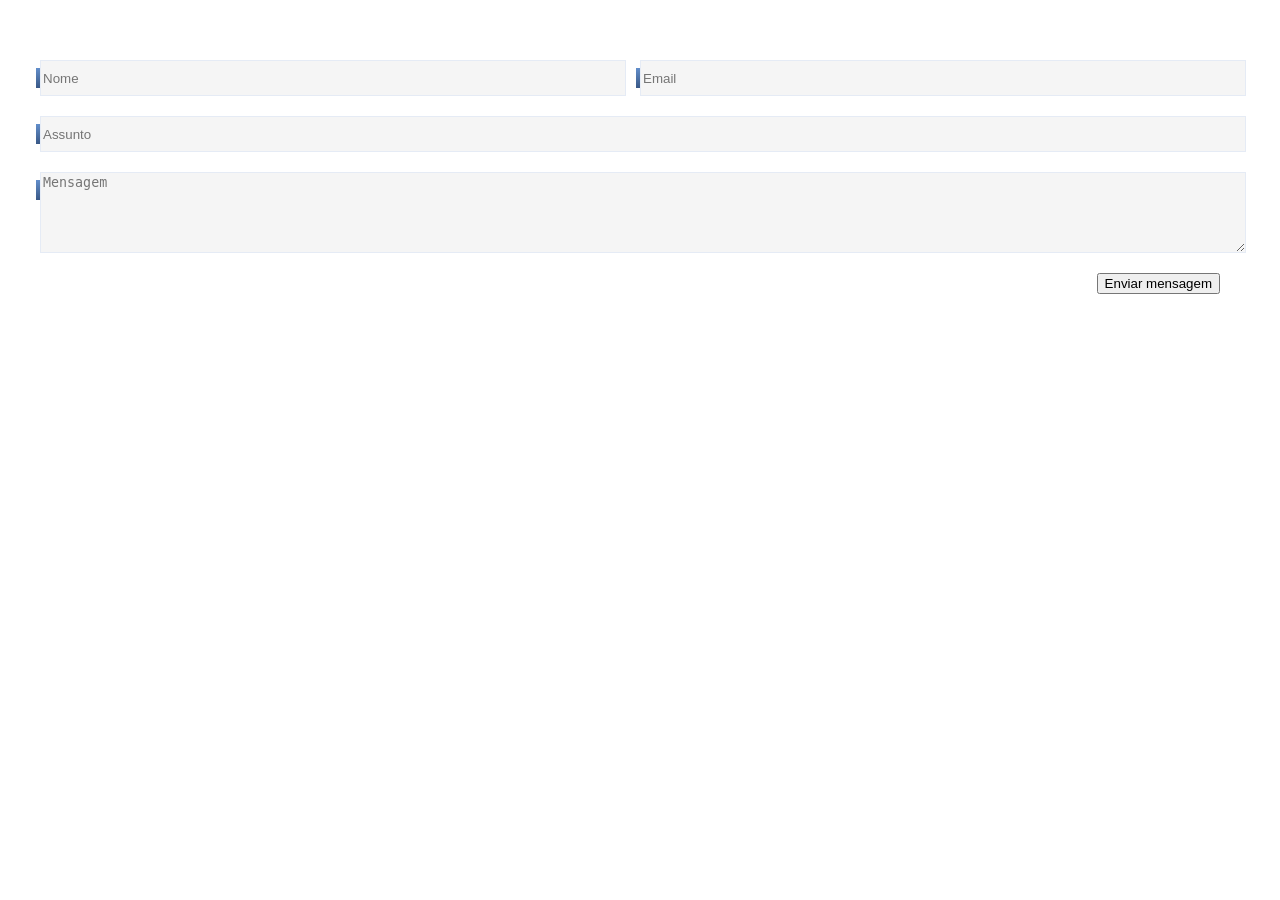
==== footer.html @ c902701d "atualização" ====
<!DOCTYPE html>
<html lang="en">
<head>
    <meta charset="UTF-8">
    <meta http-equiv="X-UA-Compatible" content="IE=edge">
    <meta name="viewport" content="width=device-width, initial-scale=1.0">
    <title>Document</title>
    <link rel="stylesheet" href="./style/footer.css">
    <link rel="stylesheet" href="./style/style.css">
</head>
<body>
    <footer>
        <form action="/formulario-contato" method="post">
            <div class="form form-nome">
                <!-- <label for="nome">Nome</label> -->
                <input type="text" id="nome" name="nome" placeholder="Nome">
            </div>
            <div class="form form-email">
                <!-- <label for="email">Email</label> -->
                <input type="text" id="email" name="email" placeholder="Email">
            </div>
            <div class="form form-assunto">
                <!-- <label for="assunto">Assunto</label> -->
                <input type="text" id="assunto" name="assunto" placeholder="Assunto">
            </div>
            <div class="form form-mensagem">
                <!-- <label for="mensagem">Mensagem</label> -->
                <textarea name="mensagem" id="mensagem" cols="50" rows="5" placeholder="Mensagem"></textarea>
            </div>
            <div class="botao-enviar">
                <button type="submit">Enviar mensagem</button>
            </div>
        </form>
    </footer>
</body>
</html>
---- style/footer.css ----
form {
  /* background-color: aquamarine; */
  max-width: 100%;
  display: grid;
  grid-template-columns: 1fr;
  padding: 40px;
  box-sizing: border-box;
}

.form {
  margin-top: 20px;
  position: relative;
  display: grid;
  align-items: center;
}

.form input {
  height: 32px;
}

input,
textarea {
  background: var(--cor-7);
  border: 1px solid var(--cor-p5);
  width: 100%;
  outline: none;
}

.form::before {
  content: "";
  display: block;
  width: 4px;
  height: 20px;
  background: linear-gradient(var(--cor-p2), var(--cor-p1));
  position: absolute;
  top: 8px;
  left: -4px;
}

.form-email {
  grid-column: 1/-1;
}

.form-assunto {
  grid-column: 1/-1;
}

.form-mensagem {
  grid-column: 1/-1;
  margin-bottom: 20px;
}

.botao-enviar {
  /* grid-column: 1; */
  justify-self: end;
  /* margin: 0px 20px 20px 0px; */
}

@media (min-width: 600px) {
  form {
    grid-template-columns: 1fr 1fr;
  }

  .form-nome {
    margin-right: 20px;
  }

  .form-email {
    grid-column: auto;
  }

  .botao-enviar {
    grid-column: 2;
    justify-self: end;
    margin: 0px 20px 20px 0px;
  }
}
---- style/style.css ----
@import url('./global/global.css');
@import url('./utilities/colors.css');
@import url('./home/header/header.css');
@import url('./home/introducao/introducao.css');
@import url('./home/projetos/projetos.css');
@import url('./home/formacao/formacao.css');
@import url('./home/footer/footer.css');
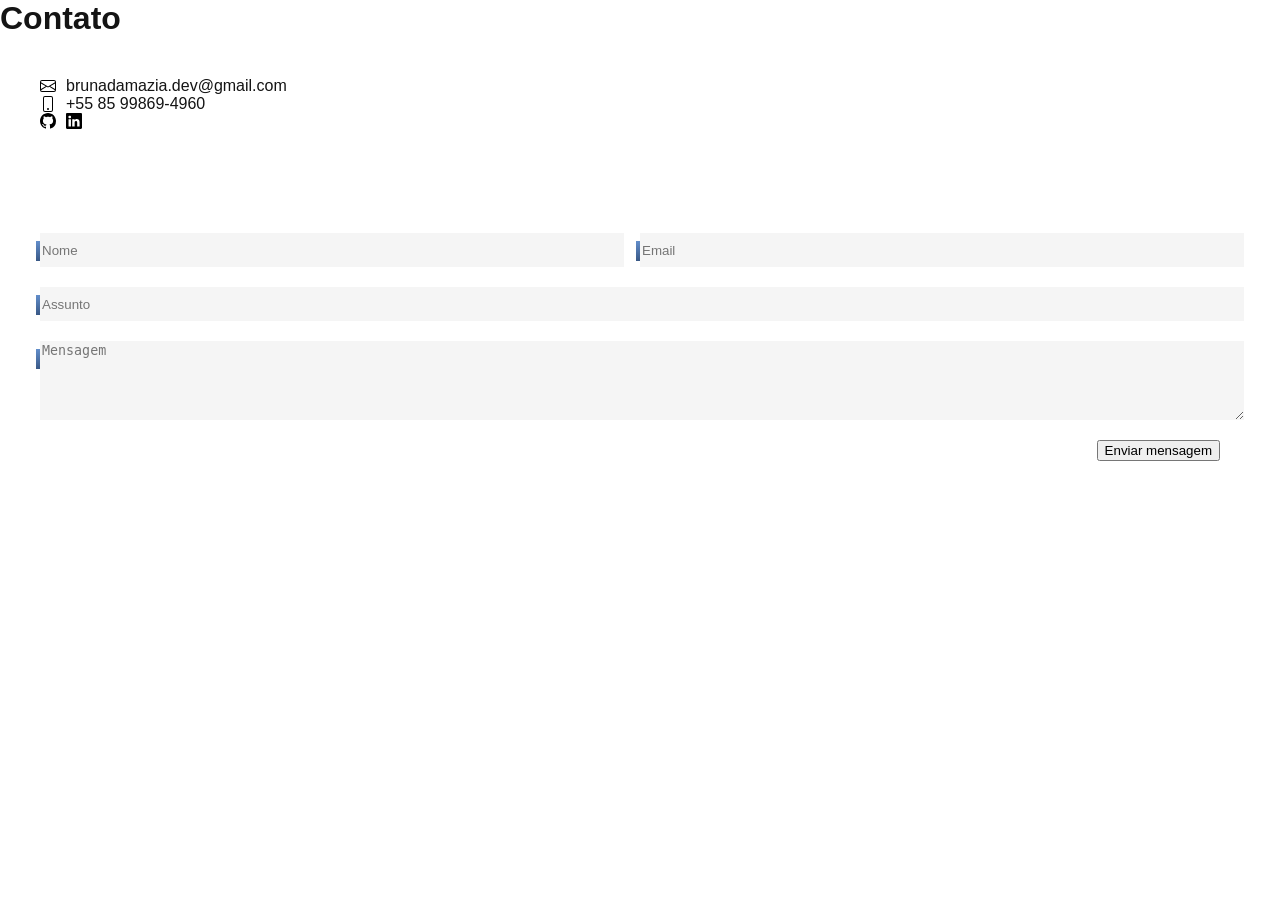
==== commit 69d76c79: "atualização" ====
--- a/footer.html
+++ b/footer.html
@@ -1,36 +1,109 @@
 <!DOCTYPE html>
 <html lang="en">
-<head>
-    <meta charset="UTF-8">
-    <meta http-equiv="X-UA-Compatible" content="IE=edge">
-    <meta name="viewport" content="width=device-width, initial-scale=1.0">
+  <head>
+    <meta charset="UTF-8" />
+    <meta http-equiv="X-UA-Compatible" content="IE=edge" />
+    <meta name="viewport" content="width=device-width, initial-scale=1.0" />
     <title>Document</title>
-    <link rel="stylesheet" href="./style/footer.css">
-    <link rel="stylesheet" href="./style/style.css">
-</head>
-<body>
+    <link rel="stylesheet" href="./style/footer.css" />
+    <link rel="stylesheet" href="./style/style.css" />
+  </head>
+  <body>
     <footer>
-        <form action="/formulario-contato" method="post">
-            <div class="form form-nome">
-                <!-- <label for="nome">Nome</label> -->
-                <input type="text" id="nome" name="nome" placeholder="Nome">
-            </div>
-            <div class="form form-email">
-                <!-- <label for="email">Email</label> -->
-                <input type="text" id="email" name="email" placeholder="Email">
-            </div>
-            <div class="form form-assunto">
-                <!-- <label for="assunto">Assunto</label> -->
-                <input type="text" id="assunto" name="assunto" placeholder="Assunto">
-            </div>
-            <div class="form form-mensagem">
-                <!-- <label for="mensagem">Mensagem</label> -->
-                <textarea name="mensagem" id="mensagem" cols="50" rows="5" placeholder="Mensagem"></textarea>
-            </div>
-            <div class="botao-enviar">
-                <button type="submit">Enviar mensagem</button>
-            </div>
-        </form>
+      <h1 class="titulo">Contato</h1>
+      <div class="contato">
+        <ul>
+          <li class="contato-info">
+            <svg
+              xmlns="http://www.w3.org/2000/svg"
+              width="16"
+              height="16"
+              fill=""
+              class="bi bi-envelope"
+              viewBox="0 0 16 16"
+            >
+              <path
+                d="M0 4a2 2 0 0 1 2-2h12a2 2 0 0 1 2 2v8a2 2 0 0 1-2 2H2a2 2 0 0 1-2-2V4Zm2-1a1 1 0 0 0-1 1v.217l7 4.2 7-4.2V4a1 1 0 0 0-1-1H2Zm13 2.383-4.708 2.825L15 11.105V5.383Zm-.034 6.876-5.64-3.471L8 9.583l-1.326-.795-5.64 3.47A1 1 0 0 0 2 13h12a1 1 0 0 0 .966-.741ZM1 11.105l4.708-2.897L1 5.383v5.722Z"
+              /></svg
+            >brunadamazia.dev@gmail.com
+          </li>
+          <li class="contato-info">
+            <svg
+              xmlns="http://www.w3.org/2000/svg"
+              width="16"
+              height="16"
+              fill=""
+              class="bi bi-phone"
+              viewBox="0 0 16 16"
+            >
+              <path
+                d="M11 1a1 1 0 0 1 1 1v12a1 1 0 0 1-1 1H5a1 1 0 0 1-1-1V2a1 1 0 0 1 1-1h6zM5 0a2 2 0 0 0-2 2v12a2 2 0 0 0 2 2h6a2 2 0 0 0 2-2V2a2 2 0 0 0-2-2H5z"
+              />
+              <path d="M8 14a1 1 0 1 0 0-2 1 1 0 0 0 0 2z" /></svg
+            >+55 85 99869-4960
+          </li>
+          <li class="contato-info">
+            <a href="/"
+              ><svg
+                xmlns="http://www.w3.org/2000/svg"
+                width="16"
+                height="16"
+                fill=""
+                class="bi bi-github"
+                viewBox="0 0 16 16"
+              >
+                <path
+                  d="M8 0C3.58 0 0 3.58 0 8c0 3.54 2.29 6.53 5.47 7.59.4.07.55-.17.55-.38 0-.19-.01-.82-.01-1.49-2.01.37-2.53-.49-2.69-.94-.09-.23-.48-.94-.82-1.13-.28-.15-.68-.52-.01-.53.63-.01 1.08.58 1.23.82.72 1.21 1.87.87 2.33.66.07-.52.28-.87.51-1.07-1.78-.2-3.64-.89-3.64-3.95 0-.87.31-1.59.82-2.15-.08-.2-.36-1.02.08-2.12 0 0 .67-.21 2.2.82.64-.18 1.32-.27 2-.27.68 0 1.36.09 2 .27 1.53-1.04 2.2-.82 2.2-.82.44 1.1.16 1.92.08 2.12.51.56.82 1.27.82 2.15 0 3.07-1.87 3.75-3.65 3.95.29.25.54.73.54 1.48 0 1.07-.01 1.93-.01 2.2 0 .21.15.46.55.38A8.012 8.012 0 0 0 16 8c0-4.42-3.58-8-8-8z"
+                /></svg
+            ></a>
+            <a href="/"
+              ><svg
+                xmlns="http://www.w3.org/2000/svg"
+                width="16"
+                height="16"
+                fill=""
+                class="bi bi-linkedin"
+                viewBox="0 0 16 16"
+              >
+                <path
+                  d="M0 1.146C0 .513.526 0 1.175 0h13.65C15.474 0 16 .513 16 1.146v13.708c0 .633-.526 1.146-1.175 1.146H1.175C.526 16 0 15.487 0 14.854V1.146zm4.943 12.248V6.169H2.542v7.225h2.401zm-1.2-8.212c.837 0 1.358-.554 1.358-1.248-.015-.709-.52-1.248-1.342-1.248-.822 0-1.359.54-1.359 1.248 0 .694.521 1.248 1.327 1.248h.016zm4.908 8.212V9.359c0-.216.016-.432.08-.586.173-.431.568-.878 1.232-.878.869 0 1.216.662 1.216 1.634v3.865h2.401V9.25c0-2.22-1.184-3.252-2.764-3.252-1.274 0-1.845.7-2.165 1.193v.025h-.016a5.54 5.54 0 0 1 .016-.025V6.169h-2.4c.03.678 0 7.225 0 7.225h2.4z"
+                /></svg
+            ></a>
+          </li>
+        </ul>
+      </div>
+      <form action="/formulario-contato" method="post">
+        <div class="form form-nome">
+          <!-- <label for="nome">Nome</label> -->
+          <input type="text" id="nome" name="nome" placeholder="Nome" />
+        </div>
+        <div class="form form-email">
+          <!-- <label for="email">Email</label> -->
+          <input type="text" id="email" name="email" placeholder="Email" />
+        </div>
+        <div class="form form-assunto">
+          <!-- <label for="assunto">Assunto</label> -->
+          <input
+            type="text"
+            id="assunto"
+            name="assunto"
+            placeholder="Assunto"
+          />
+        </div>
+        <div class="form form-mensagem">
+          <!-- <label for="mensagem">Mensagem</label> -->
+          <textarea
+            name="mensagem"
+            id="mensagem"
+            cols="50"
+            rows="5"
+            placeholder="Mensagem"
+          ></textarea>
+        </div>
+        <div class="botao-enviar">
+          <button type="submit">Enviar mensagem</button>
+        </div>
+      </form>
     </footer>
-</body>
-</html>+  </body>
+</html>
--- a/style/footer.css
+++ b/style/footer.css
@@ -1,3 +1,14 @@
+.contato {
+    /* background-color: aquamarine; */
+    padding: 40px;
+}
+
+.contato-info {
+    display: flex;
+    align-items: center;
+    gap: 10px;
+}
+
 form {
   /* background-color: aquamarine; */
   max-width: 100%;
@@ -21,7 +32,7 @@
 input,
 textarea {
   background: var(--cor-7);
-  border: 1px solid var(--cor-p5);
+  border: none;
   width: 100%;
   outline: none;
 }
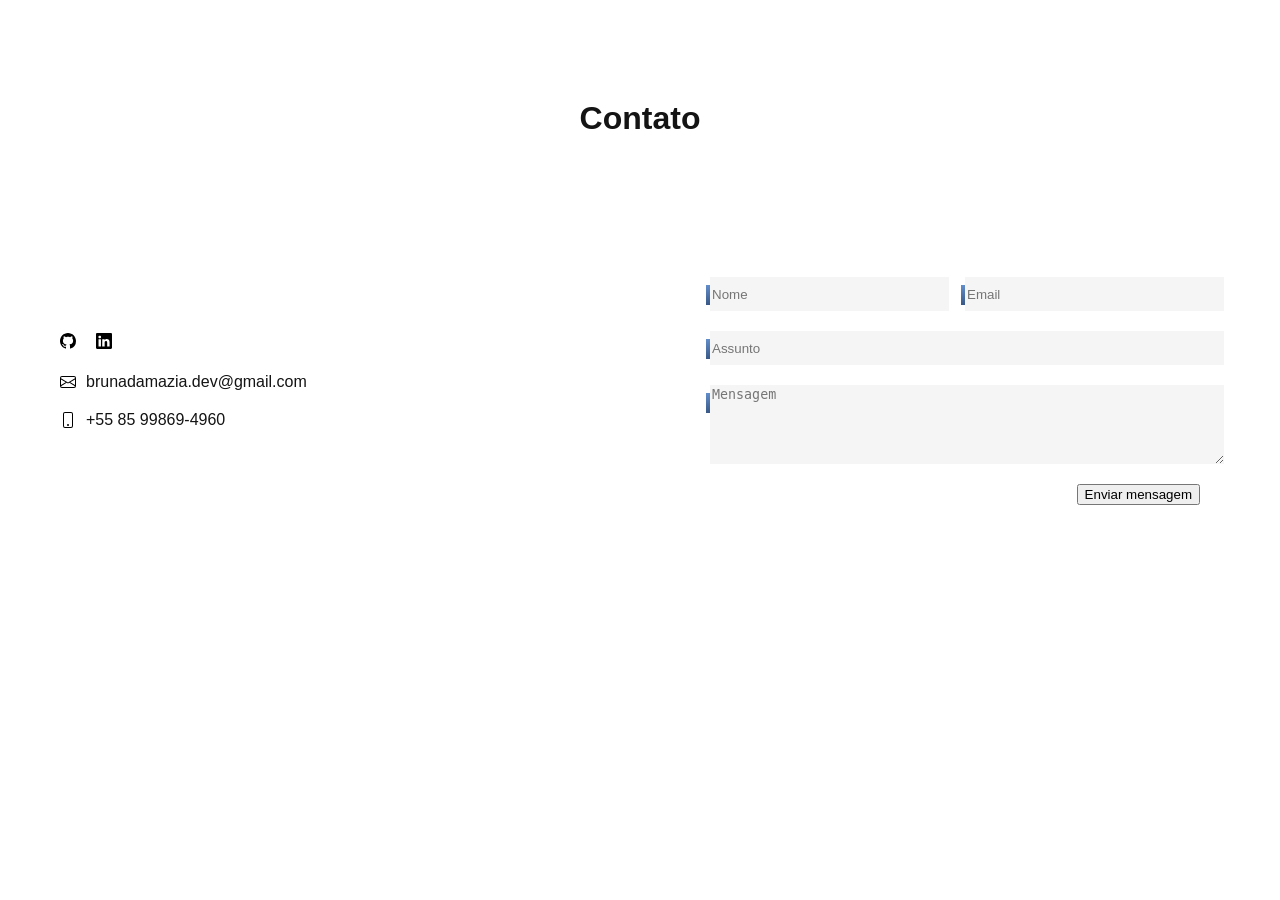
==== commit 1dfcf536: "atualização" ====
--- a/footer.html
+++ b/footer.html
@@ -9,10 +9,38 @@
     <link rel="stylesheet" href="./style/style.css" />
   </head>
   <body>
-    <footer>
+    <footer class="footer-container">
       <h1 class="titulo">Contato</h1>
       <div class="contato">
         <ul>
+          <li class="contato-info redes">
+            <a href="/"
+              ><svg
+                xmlns="http://www.w3.org/2000/svg"
+                width="16"
+                height="16"
+                fill=""
+                class="bi bi-github"
+                viewBox="0 0 16 16"
+              >
+                <path
+                  d="M8 0C3.58 0 0 3.58 0 8c0 3.54 2.29 6.53 5.47 7.59.4.07.55-.17.55-.38 0-.19-.01-.82-.01-1.49-2.01.37-2.53-.49-2.69-.94-.09-.23-.48-.94-.82-1.13-.28-.15-.68-.52-.01-.53.63-.01 1.08.58 1.23.82.72 1.21 1.87.87 2.33.66.07-.52.28-.87.51-1.07-1.78-.2-3.64-.89-3.64-3.95 0-.87.31-1.59.82-2.15-.08-.2-.36-1.02.08-2.12 0 0 .67-.21 2.2.82.64-.18 1.32-.27 2-.27.68 0 1.36.09 2 .27 1.53-1.04 2.2-.82 2.2-.82.44 1.1.16 1.92.08 2.12.51.56.82 1.27.82 2.15 0 3.07-1.87 3.75-3.65 3.95.29.25.54.73.54 1.48 0 1.07-.01 1.93-.01 2.2 0 .21.15.46.55.38A8.012 8.012 0 0 0 16 8c0-4.42-3.58-8-8-8z"
+                /></svg
+            ></a>
+            <a href="/"
+              ><svg
+                xmlns="http://www.w3.org/2000/svg"
+                width="16"
+                height="16"
+                fill=""
+                class="bi bi-linkedin"
+                viewBox="0 0 16 16"
+              >
+                <path
+                  d="M0 1.146C0 .513.526 0 1.175 0h13.65C15.474 0 16 .513 16 1.146v13.708c0 .633-.526 1.146-1.175 1.146H1.175C.526 16 0 15.487 0 14.854V1.146zm4.943 12.248V6.169H2.542v7.225h2.401zm-1.2-8.212c.837 0 1.358-.554 1.358-1.248-.015-.709-.52-1.248-1.342-1.248-.822 0-1.359.54-1.359 1.248 0 .694.521 1.248 1.327 1.248h.016zm4.908 8.212V9.359c0-.216.016-.432.08-.586.173-.431.568-.878 1.232-.878.869 0 1.216.662 1.216 1.634v3.865h2.401V9.25c0-2.22-1.184-3.252-2.764-3.252-1.274 0-1.845.7-2.165 1.193v.025h-.016a5.54 5.54 0 0 1 .016-.025V6.169h-2.4c.03.678 0 7.225 0 7.225h2.4z"
+                /></svg
+            ></a>
+          </li>
           <li class="contato-info">
             <svg
               xmlns="http://www.w3.org/2000/svg"
@@ -41,34 +69,6 @@
               />
               <path d="M8 14a1 1 0 1 0 0-2 1 1 0 0 0 0 2z" /></svg
             >+55 85 99869-4960
-          </li>
-          <li class="contato-info">
-            <a href="/"
-              ><svg
-                xmlns="http://www.w3.org/2000/svg"
-                width="16"
-                height="16"
-                fill=""
-                class="bi bi-github"
-                viewBox="0 0 16 16"
-              >
-                <path
-                  d="M8 0C3.58 0 0 3.58 0 8c0 3.54 2.29 6.53 5.47 7.59.4.07.55-.17.55-.38 0-.19-.01-.82-.01-1.49-2.01.37-2.53-.49-2.69-.94-.09-.23-.48-.94-.82-1.13-.28-.15-.68-.52-.01-.53.63-.01 1.08.58 1.23.82.72 1.21 1.87.87 2.33.66.07-.52.28-.87.51-1.07-1.78-.2-3.64-.89-3.64-3.95 0-.87.31-1.59.82-2.15-.08-.2-.36-1.02.08-2.12 0 0 .67-.21 2.2.82.64-.18 1.32-.27 2-.27.68 0 1.36.09 2 .27 1.53-1.04 2.2-.82 2.2-.82.44 1.1.16 1.92.08 2.12.51.56.82 1.27.82 2.15 0 3.07-1.87 3.75-3.65 3.95.29.25.54.73.54 1.48 0 1.07-.01 1.93-.01 2.2 0 .21.15.46.55.38A8.012 8.012 0 0 0 16 8c0-4.42-3.58-8-8-8z"
-                /></svg
-            ></a>
-            <a href="/"
-              ><svg
-                xmlns="http://www.w3.org/2000/svg"
-                width="16"
-                height="16"
-                fill=""
-                class="bi bi-linkedin"
-                viewBox="0 0 16 16"
-              >
-                <path
-                  d="M0 1.146C0 .513.526 0 1.175 0h13.65C15.474 0 16 .513 16 1.146v13.708c0 .633-.526 1.146-1.175 1.146H1.175C.526 16 0 15.487 0 14.854V1.146zm4.943 12.248V6.169H2.542v7.225h2.401zm-1.2-8.212c.837 0 1.358-.554 1.358-1.248-.015-.709-.52-1.248-1.342-1.248-.822 0-1.359.54-1.359 1.248 0 .694.521 1.248 1.327 1.248h.016zm4.908 8.212V9.359c0-.216.016-.432.08-.586.173-.431.568-.878 1.232-.878.869 0 1.216.662 1.216 1.634v3.865h2.401V9.25c0-2.22-1.184-3.252-2.764-3.252-1.274 0-1.845.7-2.165 1.193v.025h-.016a5.54 5.54 0 0 1 .016-.025V6.169h-2.4c.03.678 0 7.225 0 7.225h2.4z"
-                /></svg
-            ></a>
           </li>
         </ul>
       </div>
--- a/style/footer.css
+++ b/style/footer.css
@@ -1,12 +1,27 @@
+footer .titulo {
+  /* background-color: aquamarine; */
+  grid-column: 1/-1;
+  padding: 0px 20px;
+  text-align: center;
+}
+
 .contato {
-    /* background-color: aquamarine; */
-    padding: 40px;
+  /* background-color: aquamarine; */
+  padding: 20px;
 }
 
 .contato-info {
-    display: flex;
-    align-items: center;
-    gap: 10px;
+  margin-bottom: 20px;
+  display: flex;
+  align-items: center;
+  gap: 10px;
+}
+
+.redes {
+  margin-bottom: 40px;
+  display: flex;
+  justify-content: center;
+  gap: 20px;
 }
 
 form {
@@ -14,7 +29,7 @@
   max-width: 100%;
   display: grid;
   grid-template-columns: 1fr;
-  padding: 40px;
+  padding: 20px;
   box-sizing: border-box;
 }
 
@@ -68,6 +83,11 @@
 }
 
 @media (min-width: 600px) {
+  .redes {
+    margin-bottom: 20px;
+    justify-content: start;
+  }
+
   form {
     grid-template-columns: 1fr 1fr;
   }
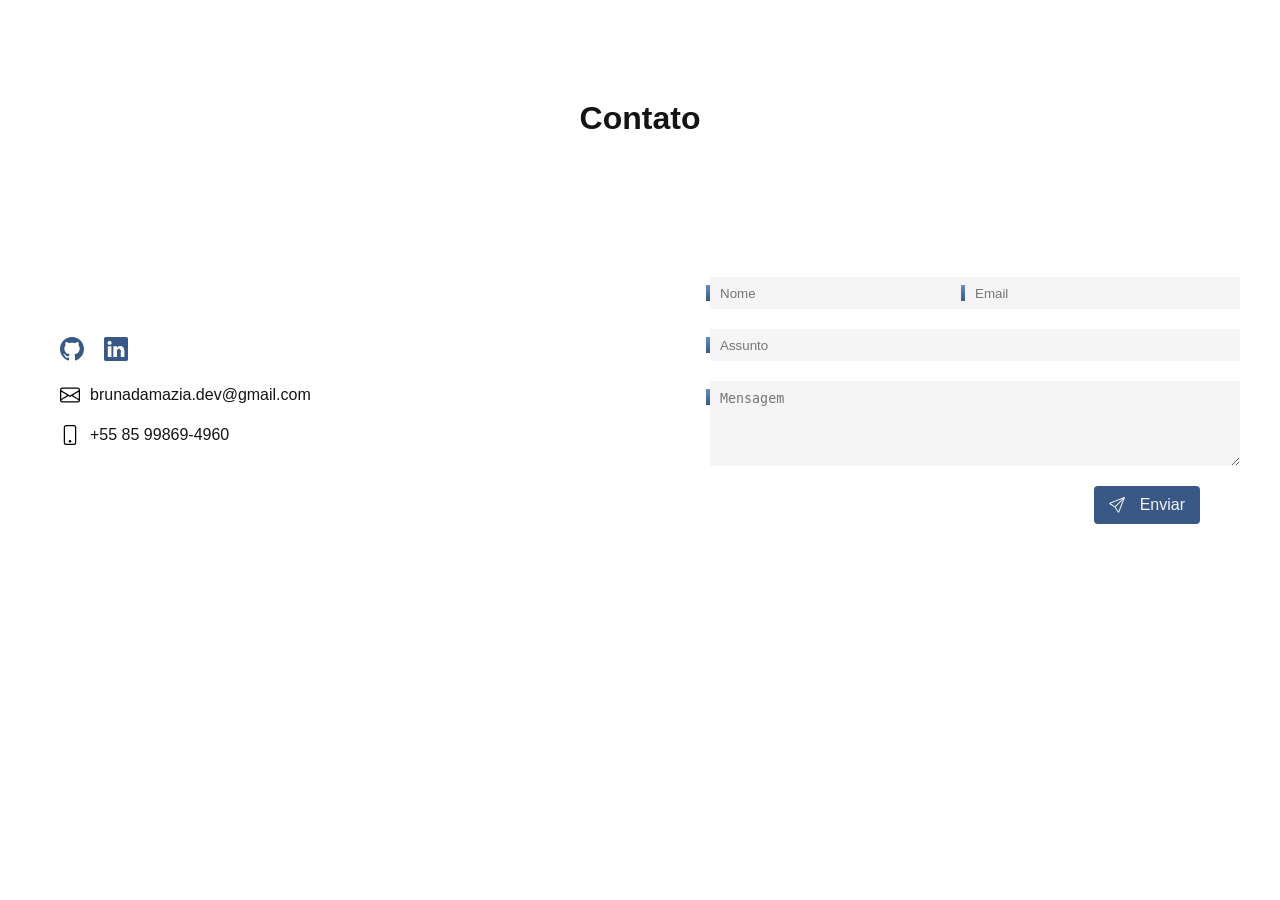
==== commit b479b1ab: "atualização" ====
--- a/footer.html
+++ b/footer.html
@@ -17,8 +17,8 @@
             <a href="/"
               ><svg
                 xmlns="http://www.w3.org/2000/svg"
-                width="16"
-                height="16"
+                width="24"
+                height="24"
                 fill=""
                 class="bi bi-github"
                 viewBox="0 0 16 16"
@@ -30,8 +30,8 @@
             <a href="/"
               ><svg
                 xmlns="http://www.w3.org/2000/svg"
-                width="16"
-                height="16"
+                width="24"
+                height="24"
                 fill=""
                 class="bi bi-linkedin"
                 viewBox="0 0 16 16"
@@ -44,8 +44,8 @@
           <li class="contato-info">
             <svg
               xmlns="http://www.w3.org/2000/svg"
-              width="16"
-              height="16"
+              width="20"
+              height="20"
               fill=""
               class="bi bi-envelope"
               viewBox="0 0 16 16"
@@ -58,8 +58,8 @@
           <li class="contato-info">
             <svg
               xmlns="http://www.w3.org/2000/svg"
-              width="16"
-              height="16"
+              width="20"
+              height="20"
               fill=""
               class="bi bi-phone"
               viewBox="0 0 16 16"
@@ -101,7 +101,23 @@
           ></textarea>
         </div>
         <div class="botao-enviar">
-          <button type="submit">Enviar mensagem</button>
+          <button type="submit">
+            <div class="svg">
+              <svg
+                xmlns="http://www.w3.org/2000/svg"
+                width="16"
+                height="16"
+                fill="currentColor"
+                class="bi bi-send"
+                viewBox="0 0 16 16"
+              >
+                <path
+                  d="M15.854.146a.5.5 0 0 1 .11.54l-5.819 14.547a.75.75 0 0 1-1.329.124l-3.178-4.995L.643 7.184a.75.75 0 0 1 .124-1.33L15.314.037a.5.5 0 0 1 .54.11ZM6.636 10.07l2.761 4.338L14.13 2.576 6.636 10.07Zm6.787-8.201L1.591 6.602l4.339 2.76 7.494-7.493Z"
+                />
+              </svg>
+            </div>
+            <span>Enviar</span>
+          </button>
         </div>
       </form>
     </footer>
--- a/style/footer.css
+++ b/style/footer.css
@@ -22,6 +22,10 @@
   display: flex;
   justify-content: center;
   gap: 20px;
+}
+
+.redes svg {
+  fill: var(--cor-p1);
 }
 
 form {
@@ -50,13 +54,18 @@
   border: none;
   width: 100%;
   outline: none;
+  padding: 0px 10px;
+}
+
+textarea {
+  padding-top: 10px;
 }
 
 .form::before {
   content: "";
   display: block;
   width: 4px;
-  height: 20px;
+  height: 16px;
   background: linear-gradient(var(--cor-p2), var(--cor-p1));
   position: absolute;
   top: 8px;
@@ -77,10 +86,61 @@
 }
 
 .botao-enviar {
-  /* grid-column: 1; */
   justify-self: end;
-  /* margin: 0px 20px 20px 0px; */
 }
+
+.botao-enviar button {
+  display: flex;
+  align-items: center;
+  gap: 10px;
+  padding: 10px 15px;
+  border: none;
+  border-radius: 4px;
+  color: var(--cor-7);
+  background: var(--cor-p1);
+  font-size: 1rem;
+  overflow: hidden;
+  transition: all 0.2s;
+}
+
+.botao-enviar button span {
+  display: block;
+  margin-left: 0.3em;
+  transition: all 0.3s ease-in-out;
+}
+
+.botao-enviar button svg {
+  display: block;
+  transform-origin: center center;
+  transition: transform 0.3s ease-in-out;
+}
+
+button:hover .svg{
+  animation: fly-1 0.6s ease-in-out infinite alternate;
+}
+
+button:hover svg {
+  transform: translateX(1.875rem) rotate(45deg) scale(1.1);
+}
+
+button:hover span {
+  transform: translateX(3.7rem);
+}
+
+button:active {
+  transform: scale(0.95);
+}
+
+
+@keyframes fly-1 {
+    from {
+      transform: translateY(0.1em);
+    }
+  
+    to {
+      transform: translateY(-0.1em);
+    }
+  }
 
 @media (min-width: 600px) {
   .redes {
